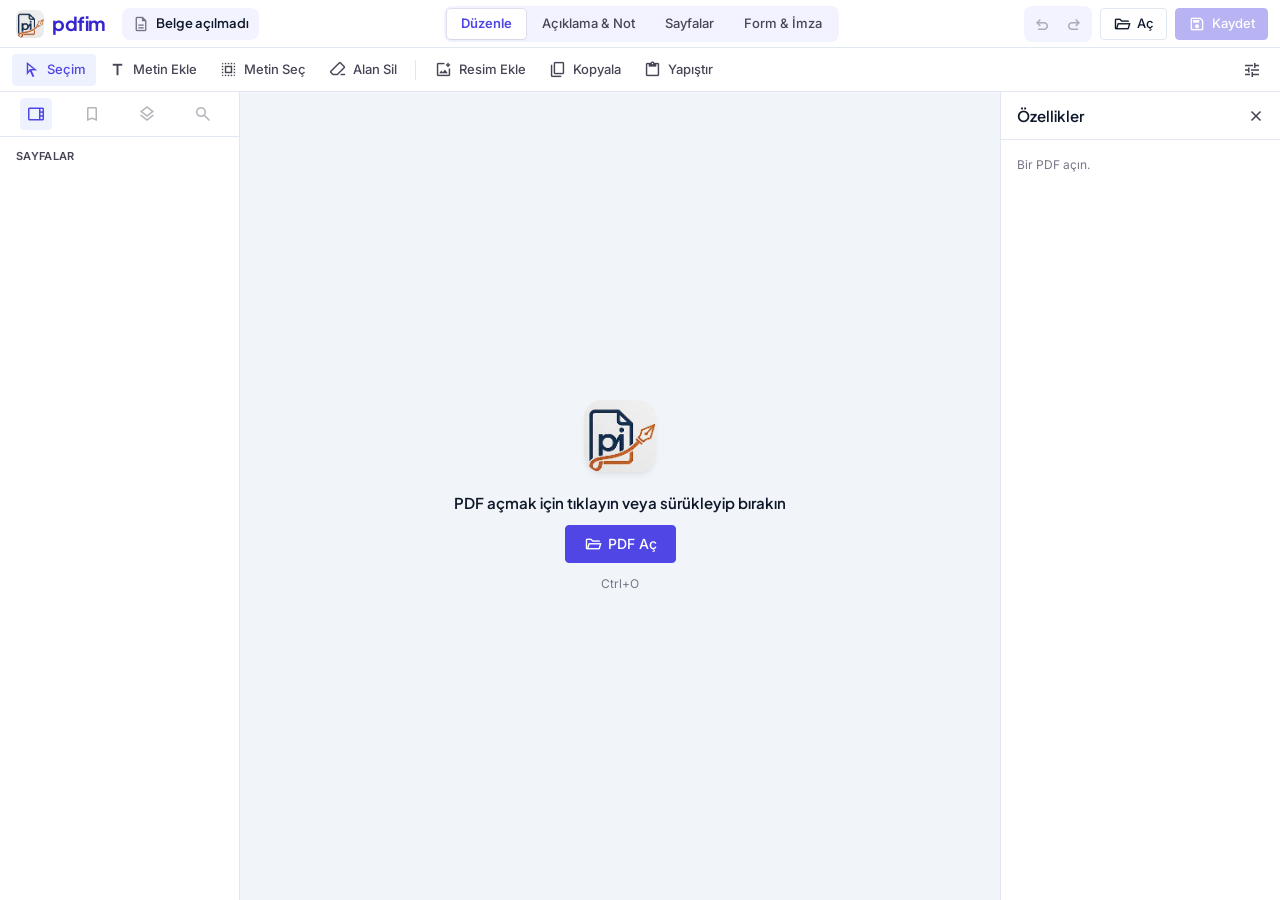
==== ui/index.html @ 14ff309b "v2 Aşama 1: v1 düzenleme özellikleri yeni arayüzde - Seçim aracı: metne tıkla/sürükle/çift tıkla düz" ====
<!DOCTYPE html>
<html lang="tr">
<head>
  <meta charset="utf-8">
  <title>PDFim</title>
  <link rel="stylesheet" href="css/tokens.css">
  <link rel="stylesheet" href="css/app.css">
</head>
<body>

<!-- Üst çubuk -->
<header id="topbar">
  <div class="brand">
    <img id="app-logo" src="img/logo.png" alt="">
    <span class="wordmark">pdfim</span>
  </div>
  <div class="doc-chip">
    <span class="ms">description</span>
    <span id="doc-title">Belge açılmadı</span>
  </div>

  <nav id="mode-tabs" aria-label="Çalışma modu">
    <button type="button" data-mode="duzenle">Düzenle</button>
    <button type="button" data-mode="aciklama">Açıklama &amp; Not</button>
    <button type="button" data-mode="sayfalar">Sayfalar</button>
    <button type="button" data-mode="form">Form &amp; İmza</button>
  </nav>

  <div class="topbar-actions">
    <div class="btn-group">
      <button type="button" id="btn-undo" class="icon-btn" title="Geri al (Ctrl+Z)" disabled><span class="ms">undo</span></button>
      <button type="button" id="btn-redo" class="icon-btn" title="Yinele (Ctrl+Y)" disabled><span class="ms">redo</span></button>
    </div>
    <button type="button" id="btn-open" class="btn" title="Aç (Ctrl+O)"><span class="ms">folder_open</span><span class="label">Aç</span></button>
    <button type="button" id="btn-save" class="btn btn-primary" title="Kaydet (Ctrl+S) · Farklı kaydet (Ctrl+Shift+S)" disabled><span class="ms">save</span><span class="label">Kaydet</span></button>
  </div>
</header>

<!-- Araç şeridi -->
<div id="tool-strip" role="toolbar" aria-label="Araçlar">
  <button type="button" class="tool-btn" data-tool="secim" title="Seçim (Ctrl+1) — tıkla: seç, sürükle: taşı, çift tık: düzenle"><span class="ms">arrow_selector_tool</span><span class="label">Seçim</span></button>
  <button type="button" class="tool-btn" data-tool="metin" title="Metin Ekle (Ctrl+2)"><span class="ms">title</span><span class="label">Metin Ekle</span></button>
  <button type="button" class="tool-btn" data-tool="metin-sec" title="Metin Seç (Ctrl+3) — alan sürükle, kopyalanır"><span class="ms">select_all</span><span class="label">Metin Seç</span></button>
  <button type="button" class="tool-btn tool-danger" data-tool="alan-sil" title="Alan Sil (Ctrl+4) — alanın üzeri beyazla kapatılır"><span class="ms">ink_eraser</span><span class="label">Alan Sil</span></button>
  <span class="strip-sep"></span>
  <button type="button" class="tool-btn" data-action="add-image" title="Resim Ekle (Ctrl+I)"><span class="ms">add_photo_alternate</span><span class="label">Resim Ekle</span></button>
  <button type="button" class="tool-btn" data-action="copy" title="Kopyala (Ctrl+C)"><span class="ms">content_copy</span><span class="label">Kopyala</span></button>
  <button type="button" class="tool-btn" data-action="paste" title="Yapıştır (Ctrl+V) — ya da sayfada sağ tık → Buraya yapıştır"><span class="ms">content_paste</span><span class="label">Yapıştır</span></button>
  <span class="strip-spacer"></span>
  <span id="page-counter"></span>
  <button type="button" id="btn-inspector" class="icon-btn" title="Özellikler panelini aç / kapat"><span class="ms">tune</span></button>
</div>

<main id="workspace">
  <!-- Sol ray -->
  <aside id="left-rail">
    <div class="rail-tabs">
      <button type="button" class="icon-btn is-active" title="Sayfalar"><span class="ms">view_sidebar</span></button>
      <button type="button" class="icon-btn" title="Yer imleri (yakında)" disabled><span class="ms">bookmark</span></button>
      <button type="button" class="icon-btn" title="Katmanlar (yakında)" disabled><span class="ms">layers</span></button>
      <button type="button" class="icon-btn" title="Ara (yakında)" disabled><span class="ms">search</span></button>
    </div>
    <div class="rail-head">
      <span class="caps">Sayfalar</span>
      <span id="thumb-count"></span>
    </div>
    <div id="thumb-list"></div>
  </aside>

  <!-- Belge sahnesi -->
  <section id="stage-wrap">
    <div id="stage">
      <div id="status-pill">
        <span class="dot"></span>
        <span id="status-text"></span>
      </div>
      <div id="pages"></div>
    </div>

    <div id="empty-state">
      <img src="img/logo.png" alt="">
      <p class="empty-title">PDF açmak için tıklayın veya sürükleyip bırakın</p>
      <button type="button" id="btn-open-empty" class="btn btn-primary btn-lg"><span class="ms">folder_open</span><span>PDF Aç</span></button>
      <p class="empty-hint">Ctrl+O</p>
      <div id="recent-list"></div>
    </div>

    <div id="zoom-bar">
      <div class="zb-group">
        <button type="button" id="page-prev" class="icon-btn" title="Önceki sayfa"><span class="ms">chevron_left</span></button>
        <input id="page-input" type="text" inputmode="numeric" aria-label="Sayfa numarası">
        <span id="page-total">/ 0</span>
        <button type="button" id="page-next" class="icon-btn" title="Sonraki sayfa"><span class="ms">chevron_right</span></button>
      </div>
      <span class="zb-sep"></span>
      <button type="button" id="fit-width" class="btn btn-ghost" title="Genişliğe sığdır (Ctrl+W)"><span class="ms">fit_width</span><span class="label">Genişlik</span></button>
      <button type="button" id="fit-page" class="btn btn-ghost" title="Sayfaya sığdır (Ctrl+Shift+W)"><span class="ms">fit_screen</span><span class="label">Sayfa</span></button>
      <span class="zb-sep"></span>
      <button type="button" id="zoom-out" class="icon-btn" title="Uzaklaş (Ctrl+-)"><span class="ms">zoom_out</span></button>
      <input id="zoom-slider" type="range" min="25" max="400" value="100" aria-label="Yakınlaştırma">
      <span id="zoom-label">100%</span>
      <button type="button" id="zoom-in" class="icon-btn" title="Yakınlaş (Ctrl+=)"><span class="ms">zoom_in</span></button>
    </div>
  </section>

  <!-- Sağ panel -->
  <aside id="inspector">
    <div class="inspector-head">
      <span class="inspector-title">Özellikler</span>
      <button type="button" id="inspector-close" class="icon-btn" title="Kapat"><span class="ms">close</span></button>
    </div>
    <div id="inspector-body">
      <p class="muted">Bir metin ya da resim seçildiğinde özellikleri burada görünür.</p>
    </div>
  </aside>
</main>

<div id="toast" role="status" aria-live="polite"></div>
<div id="ctx-menu" role="menu"></div>

<!-- Metin düzenlenirken düzenleme kutusunun üstünde yüzer (editbox.js) -->
<div id="fmt-bar" role="toolbar" aria-label="Biçim">
  <input id="fmt-font" list="font-list" class="fmt-input fmt-font" title="Font — boş bırakılırsa orijinal font" autocomplete="off" spellcheck="false">
  <datalist id="font-list"></datalist>
  <span class="fmt-sep"></span>
  <button type="button" id="fmt-size-down" class="icon-btn" title="Küçült"><span class="ms">remove</span></button>
  <input id="fmt-size" class="fmt-input fmt-size" title="Punto" autocomplete="off">
  <button type="button" id="fmt-size-up" class="icon-btn" title="Büyüt"><span class="ms">add</span></button>
  <span class="fmt-sep"></span>
  <button type="button" id="fmt-bold" class="icon-btn" title="Kalın (Ctrl+B)"><span class="ms">format_bold</span></button>
  <button type="button" id="fmt-italic" class="icon-btn" title="İtalik (Ctrl+I)"><span class="ms">format_italic</span></button>
  <button type="button" id="fmt-underline" class="icon-btn" title="Altı çizili (Ctrl+U)"><span class="ms">format_underlined</span></button>
  <label class="fmt-color" title="Metin rengi"><input id="fmt-color" type="color"><span class="ms">format_color_text</span></label>
  <span class="fmt-sep"></span>
  <button type="button" id="fmt-align-left" class="icon-btn" title="Sola yasla (orijinal konum)"><span class="ms">format_align_left</span></button>
  <button type="button" id="fmt-align-center" class="icon-btn" title="Orijinal kutuda ortala"><span class="ms">format_align_center</span></button>
  <button type="button" id="fmt-align-right" class="icon-btn" title="Orijinal kutuda sağa yasla — tablo değerleri için"><span class="ms">format_align_right</span></button>
  <span class="fmt-sep"></span>
  <button type="button" id="fmt-symbols" class="icon-btn" title="Sembol ekle (², °, µ, ± …)"><span class="ms">special_character</span></button>
  <button type="button" id="fmt-reset" class="icon-btn" title="Biçimi orijinaline döndür"><span class="ms">format_clear</span></button>
</div>

<script src="js/core.js"></script>
<script src="js/menu.js"></script>
<script src="js/editbox.js"></script>
<script src="js/layer.js"></script>
<script src="js/inspector.js"></script>
<script src="js/app.js"></script>
</body>
</html>
---- ui/css/tokens.css ----
/* PDFim tasarım değerleri — docs/tasarim/DESIGN.md (Precision Editorial) */

@font-face {
  font-family: "Inter";
  font-style: normal;
  font-weight: 100 900;
  font-display: block;
  src: url("../fonts/inter-latin-wght-normal.woff2") format("woff2");
  unicode-range: U+0000-00FF, U+0131, U+0152-0153, U+02BB-02BC, U+02C6, U+02DA, U+02DC, U+0304, U+0308, U+0329, U+2000-206F, U+20AC, U+2122, U+2191, U+2193, U+2212, U+2215, U+FEFF, U+FFFD;
}
@font-face {   /* Türkçe: Ğ ğ İ Ş ş */
  font-family: "Inter";
  font-style: normal;
  font-weight: 100 900;
  font-display: block;
  src: url("../fonts/inter-latin-ext-wght-normal.woff2") format("woff2");
  unicode-range: U+0100-02BA, U+02BD-02C5, U+02C7-02CC, U+02CE-02D7, U+02DD-02FF, U+0304, U+0308, U+0329, U+1D00-1DBF, U+1E00-1E9F, U+1EF2-1EFF, U+2020, U+20A0-20AB, U+20AD-20C0, U+2113, U+2C60-2C7F, U+A720-A7FF;
}
@font-face {
  font-family: "Plus Jakarta Sans";
  font-style: normal;
  font-weight: 200 800;
  font-display: block;
  src: url("../fonts/plus-jakarta-sans-latin-wght-normal.woff2") format("woff2");
  unicode-range: U+0000-00FF, U+0131, U+0152-0153, U+02BB-02BC, U+02C6, U+02DA, U+02DC, U+0304, U+0308, U+0329, U+2000-206F, U+20AC, U+2122, U+2191, U+2193, U+2212, U+2215, U+FEFF, U+FFFD;
}
@font-face {
  font-family: "Plus Jakarta Sans";
  font-style: normal;
  font-weight: 200 800;
  font-display: block;
  src: url("../fonts/plus-jakarta-sans-latin-ext-wght-normal.woff2") format("woff2");
  unicode-range: U+0100-02BA, U+02BD-02C5, U+02C7-02CC, U+02CE-02D7, U+02DD-02FF, U+0304, U+0308, U+0329, U+1D00-1DBF, U+1E00-1E9F, U+1EF2-1EFF, U+2020, U+20A0-20AB, U+20AD-20C0, U+2113, U+2C60-2C7F, U+A720-A7FF;
}
@font-face {
  font-family: "Material Symbols Outlined";
  font-style: normal;
  font-weight: 100 700;
  font-display: block;   /* yüklenene kadar ikon adı ("folder_open") yazı olarak görünmesin */
  src: url("../fonts/material-symbols-outlined.woff2") format("woff2");
}

:root {
  /* Ana renkler */
  --primary: #4f46e5;
  --primary-hover: #4338ca;
  --primary-deep: #3525cd;
  --primary-tint: #eef2ff;
  --secondary: #3b82f6;
  --danger: #ef4444;
  --danger-deep: #ba1a1a;

  /* Yüzeyler */
  --canvas: #f1f5f9;
  --panel: #ffffff;
  --surface-low: #f2f3ff;
  --surface: #eaedff;
  --field: #f8fafc;
  --border: #e2e8f0;
  --border-soft: rgba(15, 23, 42, 0.08);

  /* Metin */
  --ink: #0f172a;
  --ink-2: #464555;
  --ink-3: #777587;
  --on-primary: #ffffff;

  /* Durum katmanları */
  --hover: rgba(15, 23, 42, 0.05);
  --glass: rgba(255, 255, 255, 0.85);
  --glass-border: rgba(226, 232, 240, 0.8);

  /* Gölgeler (DESIGN.md Elevation 1-3) */
  --shadow-1: 0 1px 3px 0 rgba(15, 23, 42, 0.04), 0 1px 2px -1px rgba(15, 23, 42, 0.04);
  --shadow-2: 0 4px 6px -1px rgba(15, 23, 42, 0.07), 0 2px 4px -2px rgba(15, 23, 42, 0.05);
  --shadow-3: 0 20px 25px -5px rgba(15, 23, 42, 0.1), 0 8px 10px -6px rgba(15, 23, 42, 0.06);
  --shadow-paper: 0 1px 3px rgba(15, 23, 42, 0.08), 0 4px 16px rgba(15, 23, 42, 0.06);

  /* Köşe yarıçapları */
  --r-xs: 2px;
  --r-sm: 4px;
  --r-md: 8px;
  --r-lg: 12px;
  --r-full: 9999px;

  /* Aralıklar (4px taban ızgara) */
  --s-1: 4px;
  --s-2: 8px;
  --s-3: 12px;
  --s-4: 16px;
  --s-5: 20px;
  --s-6: 24px;
  --s-8: 32px;

  /* Yerleşim */
  --topbar-h: 48px;
  --strip-h: 44px;
  --rail-w: 240px;
  --inspector-w: 280px;
  --control-h: 32px;

  /* Yazı */
  --font-ui: "Inter", "Segoe UI", system-ui, sans-serif;
  --font-head: "Plus Jakarta Sans", "Inter", "Segoe UI", sans-serif;
  --font-mono: "Cascadia Mono", Consolas, monospace;
  --fs-label-sm: 11px;
  --fs-body-sm: 12px;
  --fs-label: 13px;
  --fs-body: 14px;
  --fs-title: 15px;
}
---- ui/css/app.css ----
/* PDFim v2 — uygulama kabuğu. Değerler tokens.css'ten gelir. */

*, *::before, *::after { box-sizing: border-box; }

html, body {
  margin: 0;
  height: 100%;
  overflow: hidden;
}

body {
  display: grid;
  grid-template-rows: var(--topbar-h) var(--strip-h) minmax(0, 1fr);
  font: 400 var(--fs-body)/1.43 var(--font-ui);
  color: var(--ink);
  background: var(--canvas);
  -webkit-font-smoothing: antialiased;
  user-select: none;
}

button, input { font: inherit; color: inherit; }
button { cursor: pointer; }
button:disabled { cursor: default; opacity: 0.4; }
:focus-visible { outline: 2px solid var(--secondary); outline-offset: 2px; }

.ms {
  font-family: "Material Symbols Outlined";
  font-weight: 400;
  font-size: 20px;
  line-height: 1;
  font-style: normal;
  letter-spacing: normal;
  text-transform: none;
  white-space: nowrap;
  font-feature-settings: "liga";
  font-variation-settings: "FILL" 0, "wght" 400, "GRAD" 0, "opsz" 20;
  -webkit-font-smoothing: antialiased;
  flex: none;
}

.caps {
  font-size: var(--fs-label-sm);
  font-weight: 600;
  letter-spacing: 0.03em;
  text-transform: uppercase;
  color: var(--ink-2);
}

.muted { color: var(--ink-3); font-size: var(--fs-body-sm); }

/* ── İnce kaydırma çubukları ─────────────────────────────────────────────── */

::-webkit-scrollbar { width: 10px; height: 10px; }
::-webkit-scrollbar-track { background: transparent; }
::-webkit-scrollbar-thumb {
  background: rgba(15, 23, 42, 0.18);
  border: 3px solid transparent;
  border-radius: var(--r-full);
  background-clip: padding-box;
}
::-webkit-scrollbar-thumb:hover { background-color: rgba(15, 23, 42, 0.32); }
::-webkit-scrollbar-corner { background: transparent; }

/* ── Düğmeler ────────────────────────────────────────────────────────────── */

.icon-btn {
  display: inline-grid;
  place-items: center;
  width: var(--control-h);
  height: var(--control-h);
  padding: 0;
  border: 0;
  border-radius: var(--r-sm);
  background: transparent;
  color: var(--ink-2);
}
.icon-btn:not(:disabled):hover { background: var(--hover); color: var(--ink); }
.icon-btn.is-active { background: var(--primary-tint); color: var(--primary); }

.btn {
  display: inline-flex;
  align-items: center;
  gap: 6px;
  height: var(--control-h);
  padding: 0 12px;
  border: 1px solid var(--border);
  border-radius: var(--r-sm);
  background: var(--panel);
  font-size: var(--fs-label);
  font-weight: 500;
  white-space: nowrap;
}
.btn .ms { font-size: 18px; }
.btn:not(:disabled):hover { background: var(--field); border-color: #cbd5e1; }
.btn:not(:disabled):active { transform: scale(0.98); }

.btn-primary {
  border-color: var(--primary);
  background: var(--primary);
  color: var(--on-primary);
}
.btn-primary:not(:disabled):hover { background: var(--primary-hover); border-color: var(--primary-hover); }

.btn-ghost { border-color: transparent; background: transparent; color: var(--ink-2); }
.btn-ghost:not(:disabled):hover { background: var(--hover); border-color: transparent; color: var(--ink); }

.btn-lg { height: 38px; padding: 0 18px; font-size: var(--fs-body); }

.btn-group {
  display: inline-flex;
  padding: 2px;
  border-radius: var(--r-md);
  background: var(--surface-low);
}

/* ── Üst çubuk ───────────────────────────────────────────────────────────── */

#topbar {
  display: flex;
  align-items: center;
  gap: var(--s-4);
  padding: 0 var(--s-3) 0 var(--s-4);
  background: var(--panel);
  border-bottom: 1px solid var(--border);
  min-width: 0;
}

.brand { display: flex; align-items: center; gap: var(--s-2); flex: none; }
#app-logo { width: 28px; height: 28px; border-radius: 7px; }
.wordmark {
  font-family: var(--font-head);
  font-size: 19px;
  font-weight: 700;
  letter-spacing: -0.02em;
  color: var(--primary-deep);
}

.doc-chip {
  display: flex;
  align-items: center;
  gap: 6px;
  min-width: 0;
  max-width: 320px;
  height: var(--control-h);
  padding: 0 10px;
  border-radius: var(--r-md);
  background: var(--surface-low);
  color: var(--ink-2);
}
.doc-chip .ms { font-size: 18px; color: var(--ink-3); }
#doc-title {
  overflow: hidden;
  text-overflow: ellipsis;
  white-space: nowrap;
  font-family: var(--font-head);
  font-size: var(--fs-label);
  font-weight: 600;
  color: var(--ink);
}

#mode-tabs {
  display: flex;
  gap: 2px;
  margin: 0 auto;
  padding: 3px;
  border-radius: var(--r-md);
  background: var(--surface-low);
}
#mode-tabs button {
  height: 30px;
  padding: 0 14px;
  border: 0;
  border-radius: var(--r-sm);
  background: transparent;
  color: var(--ink-2);
  font-size: var(--fs-label);
  font-weight: 500;
  white-space: nowrap;
}
#mode-tabs button:hover { color: var(--ink); background: rgba(255, 255, 255, 0.6); }
#mode-tabs button.is-active {
  background: var(--panel);
  color: var(--primary);
  font-weight: 600;
  box-shadow: var(--shadow-1), 0 0 0 1px var(--border-soft);
}

.topbar-actions { display: flex; align-items: center; gap: var(--s-2); flex: none; }

/* ── Araç şeridi ─────────────────────────────────────────────────────────── */

#tool-strip {
  display: flex;
  align-items: center;
  gap: 2px;
  padding: 0 var(--s-3);
  background: var(--panel);
  border-bottom: 1px solid var(--border);
  min-width: 0;
}

.tool-btn {
  display: inline-flex;
  align-items: center;
  gap: 6px;
  height: var(--control-h);
  padding: 0 10px;
  border: 0;
  border-radius: var(--r-sm);
  background: transparent;
  color: var(--ink-2);
  font-size: var(--fs-label);
  font-weight: 500;
  white-space: nowrap;
}
.tool-btn .ms { font-size: 19px; }
.tool-btn:hover { background: var(--hover); color: var(--ink); }
.tool-btn.is-active { background: var(--primary-tint); color: var(--primary); }
.tool-danger:hover, .tool-danger.is-active { color: var(--danger-deep); }
.tool-danger.is-active { background: #fef2f2; }

.strip-sep { width: 1px; height: 20px; margin: 0 6px; background: var(--border); }
.strip-spacer { flex: 1; }

#page-counter {
  margin-right: var(--s-2);
  font-size: var(--fs-body-sm);
  font-weight: 500;
  color: var(--ink-2);
  font-variant-numeric: tabular-nums;
}

/* ── Çalışma alanı ───────────────────────────────────────────────────────── */

#workspace {
  display: grid;
  grid-template-columns: var(--rail-w) minmax(0, 1fr) var(--inspector-w);
  min-height: 0;
}
body.inspector-closed #workspace { grid-template-columns: var(--rail-w) minmax(0, 1fr) 0; }
body.inspector-closed #inspector { display: none; }

/* Sol ray */
#left-rail {
  display: flex;
  flex-direction: column;
  min-height: 0;
  background: var(--panel);
  border-right: 1px solid var(--border);
}
.rail-tabs {
  display: flex;
  justify-content: space-around;
  padding: 6px var(--s-2);
  border-bottom: 1px solid var(--border);
}
.rail-head {
  display: flex;
  align-items: center;
  gap: 6px;
  padding: var(--s-3) var(--s-4) var(--s-2);
}
#thumb-count { font-size: var(--fs-label-sm); color: var(--ink-3); font-variant-numeric: tabular-nums; }

#thumb-list {
  flex: 1;
  min-height: 0;
  overflow-y: auto;
  padding: var(--s-1) var(--s-3) var(--s-4);
  display: flex;
  flex-direction: column;
  gap: var(--s-3);
}

.thumb {
  display: flex;
  flex-direction: column;
  align-items: center;
  gap: 6px;
  width: 100%;
  padding: var(--s-2);
  border: 1px solid var(--border);
  border-radius: var(--r-md);
  background: var(--panel);
  flex: none;
}
.thumb:hover { border-color: #cbd5e1; background: var(--field); }
.thumb img {
  display: block;
  width: 100%;
  background: #fff;
  box-shadow: 0 0 0 1px var(--border-soft);
}
.thumb-label {
  font-size: var(--fs-label-sm);
  font-weight: 600;
  color: var(--ink-2);
  font-variant-numeric: tabular-nums;
}
.thumb.is-active {
  border: 2px solid var(--primary);
  padding: 7px;   /* kalın kenarlıkta içerik kaymasın */
  background: var(--surface-low);
  box-shadow: var(--shadow-1);
}
.thumb.is-active .thumb-label { color: var(--primary); }

/* Belge sahnesi */
#stage-wrap { position: relative; min-width: 0; min-height: 0; }

#stage {
  position: absolute;
  inset: 0;
  overflow: auto;
  background: var(--canvas);
}

#status-pill {
  position: sticky;
  top: 12px;
  z-index: 5;
  display: flex;
  align-items: center;
  gap: var(--s-2);
  width: fit-content;
  margin: 12px auto -40px;   /* sahnede yer kaplamasın, sayfaların üstünde yüzsün */
  height: 28px;
  padding: 0 14px;
  border: 1px solid var(--glass-border);
  border-radius: var(--r-full);
  background: var(--glass);
  backdrop-filter: blur(12px);
  box-shadow: var(--shadow-2);
  font-size: var(--fs-body-sm);
  font-weight: 500;
  color: var(--ink-2);
  font-variant-numeric: tabular-nums;
  pointer-events: none;
}
#status-pill .dot { width: 7px; height: 7px; border-radius: 50%; background: var(--primary); }

/* Sayfalar: yakınlaştırınca sahneden genişse yatay kaydırma olsun, sola kırpılmasın.
   Yan boşluk (48px) app.js'teki STAGE_PAD ile aynı olmalı. */
#pages {
  display: flex;
  flex-direction: column;
  align-items: center;
  gap: var(--s-6);
  width: max-content;
  min-width: 100%;
  padding: 48px 48px 96px;   /* altta zoom çubuğunun altında kalmasın */
}

.page {
  position: relative;
  flex: none;
  background: #fff;
  box-shadow: var(--shadow-paper);
}
.page img {
  display: block;
  width: 100%;
  height: 100%;
}

/* Belge yokken */
#empty-state {
  position: absolute;
  inset: 0;
  display: flex;
  flex-direction: column;
  align-items: center;
  justify-content: center;
  gap: var(--s-3);
  background: var(--canvas);
  text-align: center;
}
#empty-state img { width: 72px; height: 72px; border-radius: 18px; box-shadow: var(--shadow-2); margin-bottom: var(--s-2); }
.empty-title {
  margin: 0;
  font-family: var(--font-head);
  font-size: var(--fs-title);
  font-weight: 600;
  color: var(--ink);
}
.empty-hint { margin: 0; font-size: var(--fs-body-sm); color: var(--ink-3); }
.is-hidden { display: none !important; }

body:not(.has-doc) #zoom-bar,
body:not(.has-doc) #status-pill { display: none; }

/* Alt yüzen yakınlaştırma çubuğu */
#zoom-bar {
  position: absolute;
  left: 50%;
  bottom: 20px;
  z-index: 10;
  transform: translateX(-50%);
  display: flex;
  align-items: center;
  gap: 4px;
  padding: 6px;
  border: 1px solid var(--glass-border);
  border-radius: var(--r-lg);
  background: var(--glass);
  backdrop-filter: blur(16px);
  box-shadow: var(--shadow-2);
  white-space: nowrap;
}
.zb-group {
  display: flex;
  align-items: center;
  gap: 2px;
  padding: 0 2px;
  border-radius: var(--r-md);
  background: var(--surface-low);
}
.zb-sep { width: 1px; height: 20px; margin: 0 4px; background: var(--border); }

#page-input {
  width: 40px;
  height: 26px;
  border: 1px solid transparent;
  border-radius: var(--r-sm);
  background: transparent;
  text-align: center;
  font-size: var(--fs-label);
  font-weight: 600;
  color: var(--primary);
  font-variant-numeric: tabular-nums;
  user-select: text;
}
#page-input:focus { outline: none; border-color: var(--primary); background: var(--panel); }
#page-total { font-size: var(--fs-label); color: var(--ink-2); padding-right: 4px; font-variant-numeric: tabular-nums; }

#zoom-slider {
  width: 110px;
  height: 4px;
  margin: 0 4px;
  appearance: none;
  border-radius: var(--r-full);
  background: var(--border);
}
#zoom-slider::-webkit-slider-thumb {
  appearance: none;
  width: 14px;
  height: 14px;
  border: 2px solid #fff;
  border-radius: 50%;
  background: var(--primary);
  box-shadow: 0 1px 3px rgba(15, 23, 42, 0.3);
  cursor: pointer;
}
#zoom-label {
  width: 44px;
  text-align: right;
  font-size: var(--fs-label);
  font-weight: 600;
  color: var(--ink);
  font-variant-numeric: tabular-nums;
}

/* Sağ panel */
#inspector {
  display: flex;
  flex-direction: column;
  min-height: 0;
  background: var(--panel);
  border-left: 1px solid var(--border);
}
.inspector-head {
  display: flex;
  align-items: center;
  justify-content: space-between;
  height: 48px;
  padding: 0 var(--s-2) 0 var(--s-4);
  border-bottom: 1px solid var(--border);
}
.inspector-title { font-family: var(--font-head); font-size: var(--fs-title); font-weight: 600; }
#inspector-body { flex: 1; min-height: 0; overflow-y: auto; padding: var(--s-4); }
#inspector-body p { margin: 0; }

/* Bildirim */
#toast {
  position: fixed;
  right: 20px;
  bottom: 20px;
  z-index: 100;
  max-width: 360px;
  padding: 10px 14px;
  border-radius: var(--r-md);
  background: #283044;
  color: #eef0ff;
  font-size: var(--fs-label);
  box-shadow: var(--shadow-3);
  opacity: 0;
  transform: translateY(8px);
  transition: opacity 0.18s, transform 0.18s;
  pointer-events: none;
}
#toast.is-visible { opacity: 1; transform: none; }

/* Boş ekrandaki son dosyalar */
#recent-list { display: flex; flex-direction: column; gap: 2px; width: 380px; max-width: 90%; margin-top: var(--s-4); }
#recent-list:empty { display: none; }
#recent-list .caps { margin: 0 0 var(--s-1) var(--s-2); }
.recent-item {
  display: flex;
  align-items: center;
  gap: var(--s-2);
  padding: 6px var(--s-2);
  border: 0;
  border-radius: var(--r-sm);
  background: transparent;
  text-align: left;
}
.recent-item:hover { background: var(--panel); box-shadow: var(--shadow-1); }
.recent-item .ms { color: var(--danger); font-size: 20px; }
.recent-name { font-size: var(--fs-label); font-weight: 500; color: var(--ink); }
.recent-dir { font-size: var(--fs-label-sm); color: var(--ink-3); overflow: hidden; text-overflow: ellipsis; white-space: nowrap; }
.recent-text { display: flex; flex-direction: column; min-width: 0; }

/* ── Sayfa katmanı (layer.js) ────────────────────────────────────────────── */

.layer { position: absolute; inset: 0; }
#pages[data-tool="metin-sec"] .layer,
#pages[data-tool="alan-sil"] .layer,
#pages.is-placing .layer { cursor: crosshair !important; }

.layer .lx { position: absolute; pointer-events: none; }

/* Seçim vurgusu: DESIGN.md "Active Area Highlight" */
.hover-box { background: rgba(79, 70, 229, 0.06); outline: 1px solid rgba(79, 70, 229, 0.35); }
.hover-box.is-image { background: transparent; outline: 1.5px dashed rgba(79, 70, 229, 0.6); }
.sel-span { background: rgba(79, 70, 229, 0.08); outline: 1.5px dashed var(--primary); }
.drag-ghost { background: rgba(79, 70, 229, 0.18); outline: 2px solid var(--primary); }
.word-hl { background: rgba(59, 130, 246, 0.28); }

.img-box.is-selected { outline: 1.5px solid var(--primary); background: rgba(79, 70, 229, 0.06); }
.img-box .handle {
  position: absolute;
  width: 9px;
  height: 9px;
  margin: -4.5px 0 0 -4.5px;
  border: 1.5px solid var(--primary);
  background: #fff;
  pointer-events: none;   /* tutamaç isabeti layer.js'te koordinatla hesaplanır */
}

.guide { background: #ec4899; }
.guide-v { top: 0; bottom: 0; width: 1px; }
.guide-h { left: 0; right: 0; height: 1px; }

.marquee { background: rgba(59, 130, 246, 0.14); outline: 1px solid var(--secondary); }
.marquee.is-erase { background: rgba(239, 68, 68, 0.12); outline: 1px dashed var(--danger); }

.place-ghost { white-space: pre; opacity: 0.55; }
.place-base { width: 46px; border-top: 1px dashed #f59e0b; }

/* ── Metin düzenleme kutusu (editbox.js) ─────────────────────────────────── */

.edit-box {
  position: absolute;
  z-index: 20;
  margin: 0;
  padding: 1px 3px;
  border: 0;
  border-radius: var(--r-xs);
  outline: 2px solid var(--primary);
  background: #fffef5;
  box-shadow: 0 0 0 4px rgba(79, 70, 229, 0.15);
  line-height: 1;
  user-select: text;
}

#fmt-bar {
  position: absolute;
  z-index: 30;
  display: none;
  align-items: center;
  gap: 2px;
  padding: 4px;
  border: 1px solid var(--glass-border);
  border-radius: var(--r-md);
  background: var(--glass);
  backdrop-filter: blur(16px);
  box-shadow: var(--shadow-2);
  white-space: nowrap;
  cursor: default;
}
#fmt-bar.is-open { display: flex; }
#fmt-bar .icon-btn { width: 28px; height: 28px; }
#fmt-bar .icon-btn .ms { font-size: 18px; }
.fmt-sep { width: 1px; height: 18px; margin: 0 3px; background: var(--border); }
.fmt-input {
  height: 28px;
  padding: 0 6px;
  border: 1px solid var(--border);
  border-radius: var(--r-sm);
  background: var(--field);
  font-size: var(--fs-body-sm);
  user-select: text;
}
.fmt-input:focus { outline: none; border-color: var(--primary); background: var(--panel); }
.fmt-font { width: 170px; }
.fmt-size { width: 44px; text-align: center; font-variant-numeric: tabular-nums; }
.fmt-color {
  position: relative;
  display: inline-grid;
  place-items: center;
  width: 28px;
  height: 28px;
  border-radius: var(--r-sm);
  cursor: pointer;
}
.fmt-color:hover { background: var(--hover); }
.fmt-color .ms { font-size: 18px; }
.fmt-color input { position: absolute; inset: 0; opacity: 0; cursor: pointer; }

/* ── Sağ tık menüsü (menu.js) ────────────────────────────────────────────── */

#ctx-menu {
  position: fixed;
  z-index: 200;
  display: none;
  min-width: 220px;
  padding: 4px;
  border: 1px solid var(--glass-border);
  border-radius: var(--r-md);
  background: rgba(255, 255, 255, 0.94);
  backdrop-filter: blur(12px);
  box-shadow: var(--shadow-3);
}
#ctx-menu.is-open { display: block; }
.menu-item {
  display: flex;
  align-items: center;
  gap: 10px;
  width: 100%;
  height: 30px;
  padding: 0 10px 0 8px;
  border: 0;
  border-radius: var(--r-sm);
  background: transparent;
  font-size: var(--fs-label);
  text-align: left;
  white-space: nowrap;
}
.menu-item .ms { width: 18px; font-size: 18px; color: var(--ink-3); }
.menu-item:not(:disabled):hover { background: var(--primary-tint); color: var(--primary); }
.menu-item:not(:disabled):hover .ms { color: var(--primary); }
.menu-item.is-danger:not(:disabled):hover { background: #fef2f2; color: var(--danger-deep); }
.menu-item.is-danger:not(:disabled):hover .ms { color: var(--danger-deep); }
.menu-label { flex: 1; overflow: hidden; text-overflow: ellipsis; max-width: 320px; }
.menu-hint { font-size: var(--fs-label-sm); color: var(--ink-3); }
.menu-sep { height: 1px; margin: 4px 6px; background: var(--border); }

/* ── Özellikler paneli (inspector.js) ────────────────────────────────────── */

.insp-section { display: flex; flex-direction: column; gap: var(--s-2); margin-bottom: var(--s-5); }
.insp-row { display: flex; justify-content: space-between; gap: var(--s-3); font-size: var(--fs-body-sm); color: var(--ink-2); }
.insp-value {
  display: inline-flex;
  align-items: center;
  gap: 6px;
  min-width: 0;
  overflow: hidden;
  text-overflow: ellipsis;
  white-space: nowrap;
  color: var(--ink);
  font-weight: 500;
  font-variant-numeric: tabular-nums;
}
.insp-quote {
  padding: var(--s-2) var(--s-3);
  border-left: 2px solid var(--primary);
  border-radius: var(--r-sm);
  background: var(--surface-low);
  font-size: var(--fs-body-sm);
  overflow-wrap: anywhere;
  user-select: text;
}
.swatch { width: 12px; height: 12px; border-radius: 3px; box-shadow: inset 0 0 0 1px rgba(15, 23, 42, 0.15); }
.align-grid { display: grid; grid-template-columns: repeat(6, 1fr); gap: 2px; padding: 3px; border-radius: var(--r-md); background: var(--surface-low); }
.align-grid .icon-btn { width: 100%; }
.align-grid .icon-btn:hover { background: var(--panel); color: var(--primary); }
.insp-actions { display: flex; flex-wrap: wrap; gap: var(--s-2); margin-top: var(--s-4); }
#inspector-body .muted { margin: 0 0 var(--s-3); }
.btn-danger { color: var(--danger-deep); }
.btn-danger:not(:disabled):hover { background: #fef2f2; border-color: #fecaca; }

/* ── Dar pencere ─────────────────────────────────────────────────────────── */

@media (max-width: 1180px) {
  #tool-strip .label, #zoom-bar .label { display: none; }
  .tool-btn { padding: 0 8px; }
  #mode-tabs button { padding: 0 10px; }
}
@media (max-width: 1060px) {
  :root { --rail-w: 200px; --inspector-w: 240px; }
  .doc-chip { max-width: 180px; }
  .topbar-actions .label { display: none; }
  .wordmark { display: none; }
}
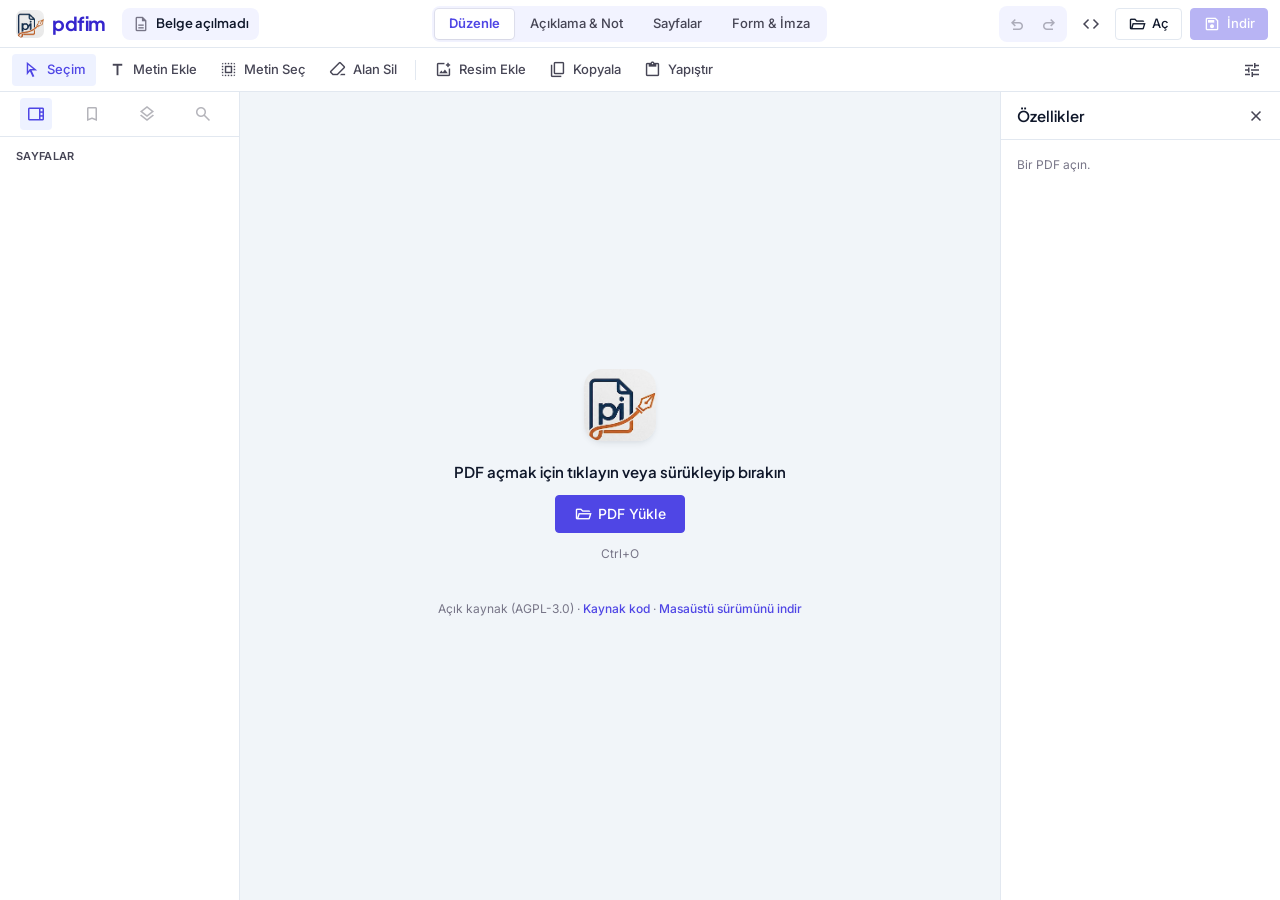
==== commit aa5ad734: "Web sürümü: aynı arayüz ve PDF motoru tarayıcıdan (W1 + W2) - ui/js/platform.js: masaüstü/web farkla" ====
--- a/ui/index.html
+++ b/ui/index.html
@@ -31,6 +31,7 @@
       <button type="button" id="btn-undo" class="icon-btn" title="Geri al (Ctrl+Z)" disabled><span class="ms">undo</span></button>
       <button type="button" id="btn-redo" class="icon-btn" title="Yinele (Ctrl+Y)" disabled><span class="ms">redo</span></button>
     </div>
+    <a id="link-source-top" class="icon-btn web-only" target="_blank" rel="noopener" title="Açık kaynak (AGPL-3.0) — kaynak kod"><span class="ms">code</span></a>
     <button type="button" id="btn-open" class="btn" title="Aç (Ctrl+O)"><span class="ms">folder_open</span><span class="label">Aç</span></button>
     <button type="button" id="btn-save" class="btn btn-primary" title="Kaydet (Ctrl+S) · Farklı kaydet (Ctrl+Shift+S)" disabled><span class="ms">save</span><span class="label">Kaydet</span></button>
   </div>
@@ -83,6 +84,10 @@
       <button type="button" id="btn-open-empty" class="btn btn-primary btn-lg"><span class="ms">folder_open</span><span>PDF Aç</span></button>
       <p class="empty-hint">Ctrl+O</p>
       <div id="recent-list"></div>
+      <div class="web-only web-info">
+        <p id="web-note"></p>
+        <p class="web-links">Açık kaynak (AGPL-3.0) · <a id="link-source" target="_blank" rel="noopener">Kaynak kod</a> · <a id="link-desktop" target="_blank" rel="noopener">Masaüstü sürümünü indir</a></p>
+      </div>
     </div>
 
     <div id="zoom-bar">
@@ -141,6 +146,7 @@
 </div>
 
 <script src="js/core.js"></script>
+<script src="js/platform.js"></script>
 <script src="js/menu.js"></script>
 <script src="js/editbox.js"></script>
 <script src="js/layer.js"></script>
--- a/ui/css/app.css
+++ b/ui/css/app.css
@@ -500,6 +500,15 @@
 }
 #toast.is-visible { opacity: 1; transform: none; }
 
+/* Yalnız web sürümünde görünenler (platform.js body'ye is-web ekler) */
+.web-only { display: none !important; }
+body.is-web .web-only { display: block !important; }
+body.is-web a.icon-btn.web-only { display: inline-grid !important; }
+.web-info { max-width: 420px; margin-top: var(--s-5); text-align: center; font-size: var(--fs-body-sm); color: var(--ink-3); }
+.web-info p { margin: 0 0 6px; }
+.web-links a { color: var(--primary); text-decoration: none; font-weight: 500; }
+.web-links a:hover { text-decoration: underline; }
+
 /* Boş ekrandaki son dosyalar */
 #recent-list { display: flex; flex-direction: column; gap: 2px; width: 380px; max-width: 90%; margin-top: var(--s-4); }
 #recent-list:empty { display: none; }
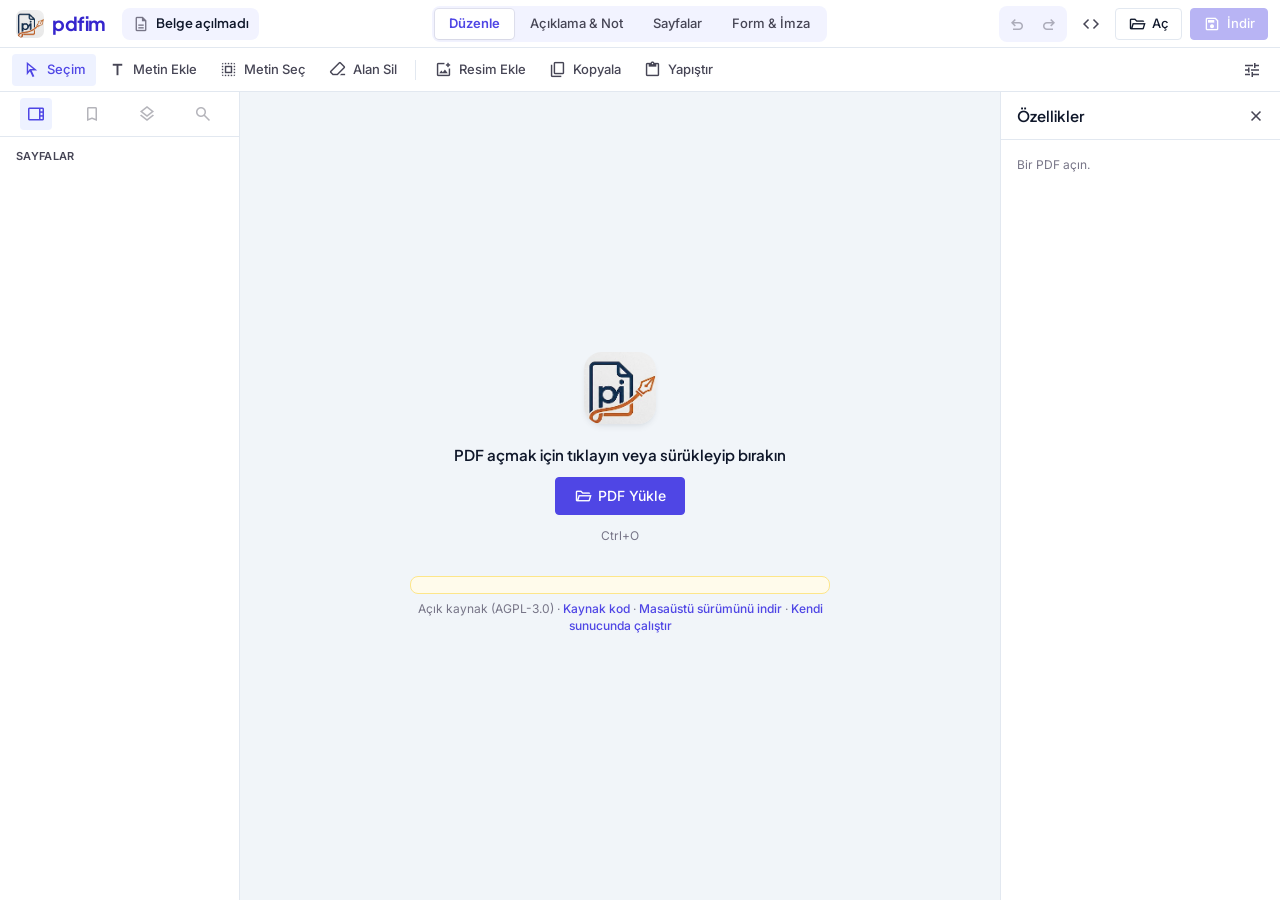
==== commit 75c04544: "Web: test ortamı rozeti ve uyarısı (PDFIM_NOTICE), kendi sunucunda çalıştır bağlantısı Co-Authored-B" ====
--- a/ui/index.html
+++ b/ui/index.html
@@ -13,6 +13,7 @@
   <div class="brand">
     <img id="app-logo" src="img/logo.png" alt="">
     <span class="wordmark">pdfim</span>
+    <span id="test-badge" class="test-badge" hidden>TEST</span>
   </div>
   <div class="doc-chip">
     <span class="ms">description</span>
@@ -85,8 +86,9 @@
       <p class="empty-hint">Ctrl+O</p>
       <div id="recent-list"></div>
       <div class="web-only web-info">
+        <p id="web-notice" class="web-notice"></p>
         <p id="web-note"></p>
-        <p class="web-links">Açık kaynak (AGPL-3.0) · <a id="link-source" target="_blank" rel="noopener">Kaynak kod</a> · <a id="link-desktop" target="_blank" rel="noopener">Masaüstü sürümünü indir</a></p>
+        <p class="web-links">Açık kaynak (AGPL-3.0) · <a id="link-source" target="_blank" rel="noopener">Kaynak kod</a> · <a id="link-desktop" target="_blank" rel="noopener">Masaüstü sürümünü indir</a> · <a id="link-selfhost" target="_blank" rel="noopener">Kendi sunucunda çalıştır</a></p>
       </div>
     </div>
 
--- a/ui/css/app.css
+++ b/ui/css/app.css
@@ -506,6 +506,25 @@
 body.is-web a.icon-btn.web-only { display: inline-grid !important; }
 .web-info { max-width: 420px; margin-top: var(--s-5); text-align: center; font-size: var(--fs-body-sm); color: var(--ink-3); }
 .web-info p { margin: 0 0 6px; }
+.web-notice {
+  padding: var(--s-2) var(--s-3);
+  border: 1px solid #fde68a;
+  border-radius: var(--r-md);
+  background: #fffbeb;
+  color: #92400e;
+  font-weight: 500;
+}
+.test-badge {
+  padding: 2px 6px;
+  border-radius: var(--r-full);
+  background: #fef3c7;
+  color: #92400e;
+  font-size: 10px;
+  font-weight: 700;
+  letter-spacing: 0.06em;
+  cursor: help;
+}
+.test-badge[hidden] { display: none; }
 .web-links a { color: var(--primary); text-decoration: none; font-weight: 500; }
 .web-links a:hover { text-decoration: underline; }
 
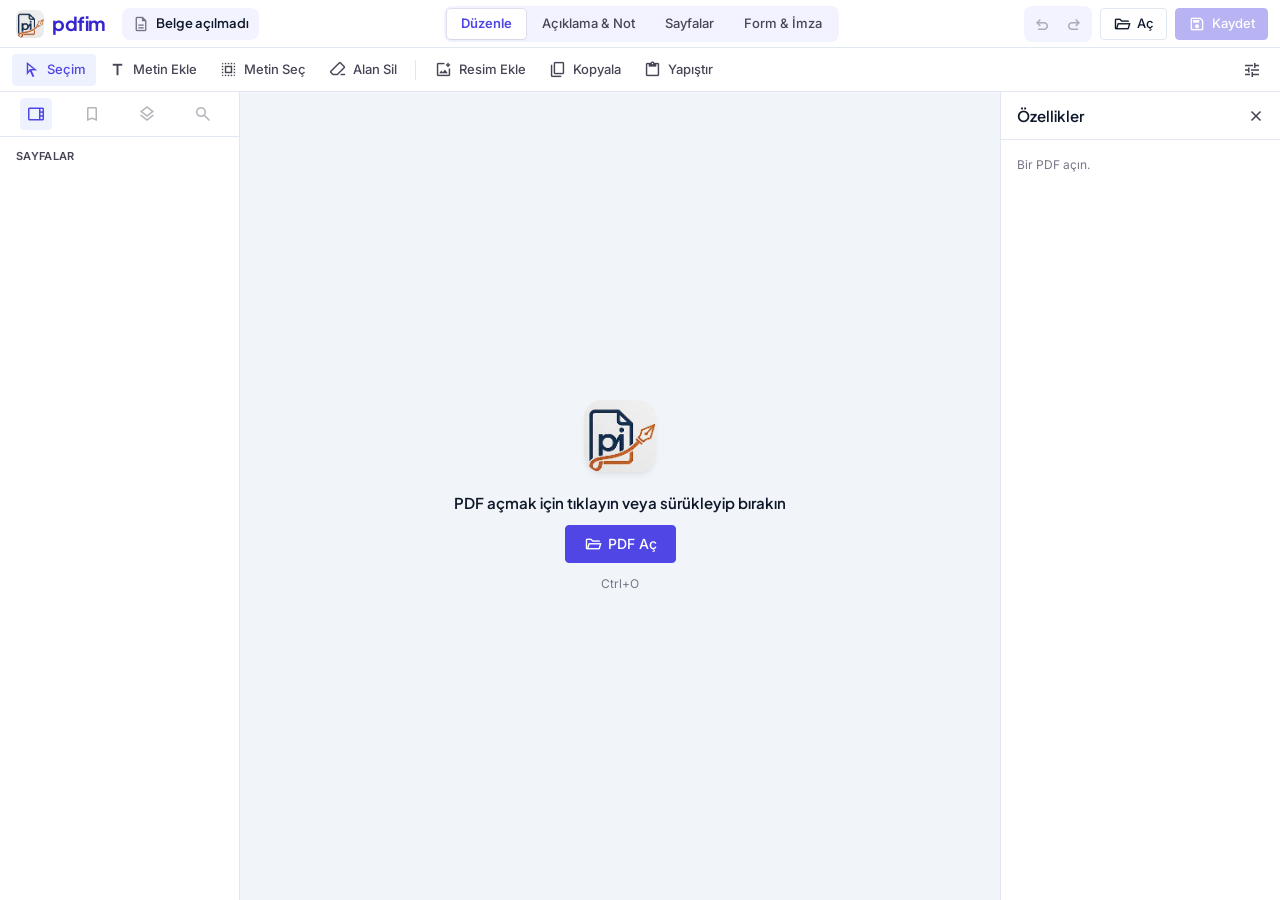
==== commit 1b0d0638: "Web sürümü kaldırıldı; yalnız masaüstü (exe) server.py, Dockerfile, requirements-web.txt, ui/js/plat" ====
--- a/ui/index.html
+++ b/ui/index.html
@@ -13,7 +13,6 @@
   <div class="brand">
     <img id="app-logo" src="img/logo.png" alt="">
     <span class="wordmark">pdfim</span>
-    <span id="test-badge" class="test-badge" hidden>TEST</span>
   </div>
   <div class="doc-chip">
     <span class="ms">description</span>
@@ -32,7 +31,6 @@
       <button type="button" id="btn-undo" class="icon-btn" title="Geri al (Ctrl+Z)" disabled><span class="ms">undo</span></button>
       <button type="button" id="btn-redo" class="icon-btn" title="Yinele (Ctrl+Y)" disabled><span class="ms">redo</span></button>
     </div>
-    <a id="link-source-top" class="icon-btn web-only" target="_blank" rel="noopener" title="Açık kaynak (AGPL-3.0) — kaynak kod"><span class="ms">code</span></a>
     <button type="button" id="btn-open" class="btn" title="Aç (Ctrl+O)"><span class="ms">folder_open</span><span class="label">Aç</span></button>
     <button type="button" id="btn-save" class="btn btn-primary" title="Kaydet (Ctrl+S) · Farklı kaydet (Ctrl+Shift+S)" disabled><span class="ms">save</span><span class="label">Kaydet</span></button>
   </div>
@@ -85,11 +83,6 @@
       <button type="button" id="btn-open-empty" class="btn btn-primary btn-lg"><span class="ms">folder_open</span><span>PDF Aç</span></button>
       <p class="empty-hint">Ctrl+O</p>
       <div id="recent-list"></div>
-      <div class="web-only web-info">
-        <p id="web-notice" class="web-notice"></p>
-        <p id="web-note"></p>
-        <p class="web-links">Açık kaynak (AGPL-3.0) · <a id="link-source" target="_blank" rel="noopener">Kaynak kod</a> · <a id="link-desktop" target="_blank" rel="noopener">Masaüstü sürümünü indir</a> · <a id="link-selfhost" target="_blank" rel="noopener">Kendi sunucunda çalıştır</a></p>
-      </div>
     </div>
 
     <div id="zoom-bar">
@@ -148,7 +141,6 @@
 </div>
 
 <script src="js/core.js"></script>
-<script src="js/platform.js"></script>
 <script src="js/menu.js"></script>
 <script src="js/editbox.js"></script>
 <script src="js/layer.js"></script>
--- a/ui/css/app.css
+++ b/ui/css/app.css
@@ -500,34 +500,6 @@
 }
 #toast.is-visible { opacity: 1; transform: none; }
 
-/* Yalnız web sürümünde görünenler (platform.js body'ye is-web ekler) */
-.web-only { display: none !important; }
-body.is-web .web-only { display: block !important; }
-body.is-web a.icon-btn.web-only { display: inline-grid !important; }
-.web-info { max-width: 420px; margin-top: var(--s-5); text-align: center; font-size: var(--fs-body-sm); color: var(--ink-3); }
-.web-info p { margin: 0 0 6px; }
-.web-notice {
-  padding: var(--s-2) var(--s-3);
-  border: 1px solid #fde68a;
-  border-radius: var(--r-md);
-  background: #fffbeb;
-  color: #92400e;
-  font-weight: 500;
-}
-.test-badge {
-  padding: 2px 6px;
-  border-radius: var(--r-full);
-  background: #fef3c7;
-  color: #92400e;
-  font-size: 10px;
-  font-weight: 700;
-  letter-spacing: 0.06em;
-  cursor: help;
-}
-.test-badge[hidden] { display: none; }
-.web-links a { color: var(--primary); text-decoration: none; font-weight: 500; }
-.web-links a:hover { text-decoration: underline; }
-
 /* Boş ekrandaki son dosyalar */
 #recent-list { display: flex; flex-direction: column; gap: 2px; width: 380px; max-width: 90%; margin-top: var(--s-4); }
 #recent-list:empty { display: none; }
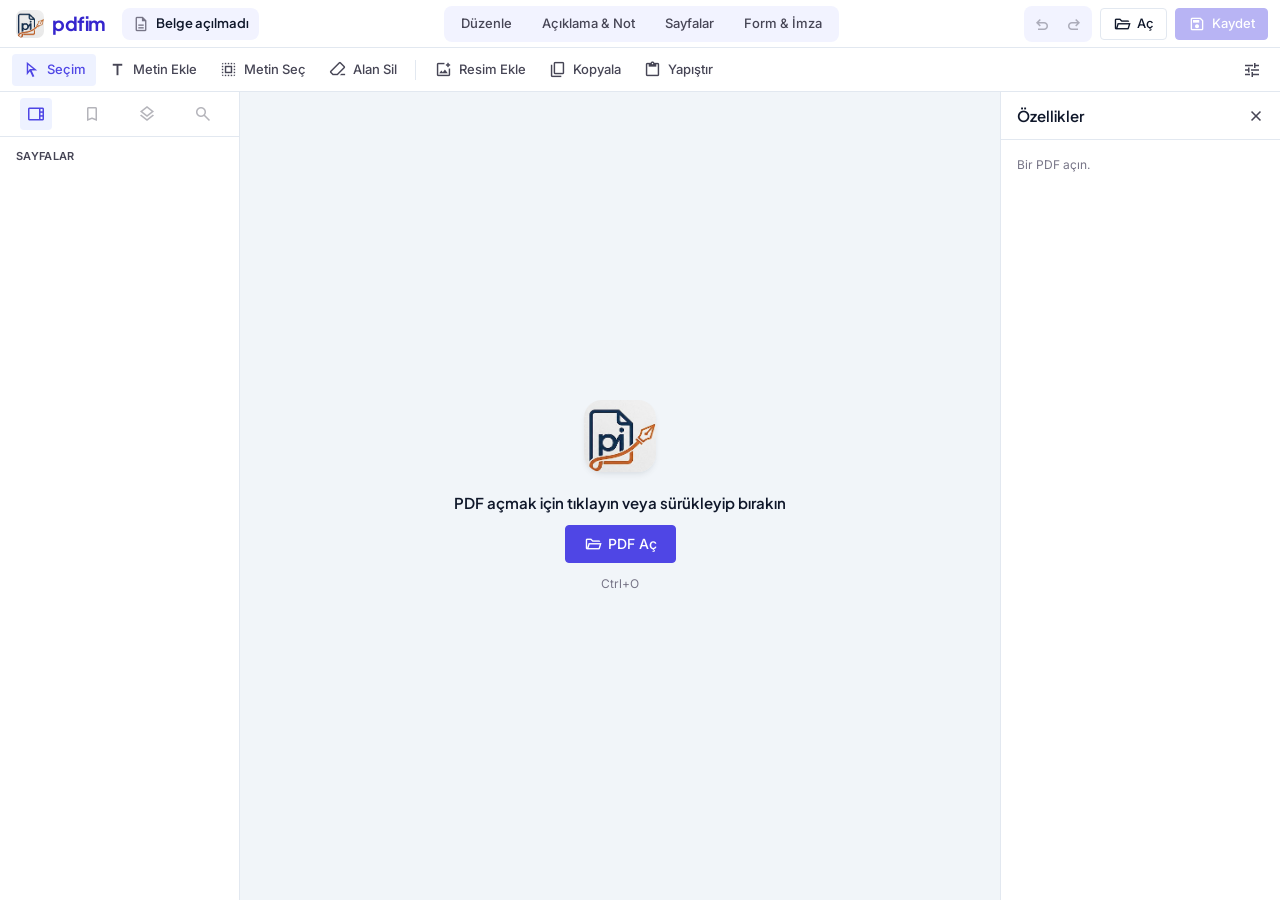
==== commit affae130: "Aşama 2: Sayfalar modu - Sayfa ızgarası (Küçük/Orta/Büyük); tıkla, Ctrl, Shift, onay kutusu ile seçi" ====
--- a/ui/index.html
+++ b/ui/index.html
@@ -51,6 +51,27 @@
   <button type="button" id="btn-inspector" class="icon-btn" title="Özellikler panelini aç / kapat"><span class="ms">tune</span></button>
 </div>
 
+<!-- Sayfalar modu şeridi (pages.js) -->
+<div id="page-strip" role="toolbar" aria-label="Sayfa işlemleri">
+  <button type="button" class="tool-btn" data-pact="select-all" title="Tümünü seç / bırak (Ctrl+A)"><span class="ms">select_check_box</span><span class="label">Tümünü Seç</span></button>
+  <span class="strip-sep"></span>
+  <button type="button" class="tool-btn" data-pact="rotate-left" data-needs-sel title="90° sola döndür"><span class="ms">rotate_left</span><span class="label">Sola</span></button>
+  <button type="button" class="tool-btn" data-pact="rotate-right" data-needs-sel title="90° sağa döndür"><span class="ms">rotate_right</span><span class="label">Sağa</span></button>
+  <button type="button" class="tool-btn" data-pact="duplicate" data-needs-sel title="Çoğalt (Ctrl+D)"><span class="ms">library_add</span><span class="label">Çoğalt</span></button>
+  <button type="button" class="tool-btn tool-danger" data-pact="delete" data-needs-sel title="Sil (Del)"><span class="ms">delete</span><span class="label">Sil</span></button>
+  <span class="strip-sep"></span>
+  <button type="button" class="tool-btn" data-pact="blank" title="Seçimin arkasına boş sayfa ekle"><span class="ms">note_add</span><span class="label">Boş Sayfa</span></button>
+  <button type="button" class="tool-btn" data-pact="pdf" title="Seçimin arkasına başka bir PDF'in sayfalarını ekle"><span class="ms">picture_as_pdf</span><span class="label">PDF Ekle</span></button>
+  <button type="button" class="tool-btn" data-pact="export" data-needs-sel title="Seçili sayfaları ayrı bir PDF olarak kaydet"><span class="ms">file_export</span><span class="label">Ayrı PDF Kaydet</span></button>
+  <span class="strip-spacer"></span>
+  <span id="psel-count"></span>
+  <div id="card-size" class="seg" role="group" aria-label="Görünüm">
+    <button type="button" data-size="kucuk">Küçük</button>
+    <button type="button" data-size="orta" class="is-active">Orta</button>
+    <button type="button" data-size="buyuk">Büyük</button>
+  </div>
+</div>
+
 <main id="workspace">
   <!-- Sol ray -->
   <aside id="left-rail">
@@ -76,6 +97,8 @@
       </div>
       <div id="pages"></div>
     </div>
+
+    <div id="page-grid" tabindex="-1"><div id="page-drop-line" hidden></div></div>
 
     <div id="empty-state">
       <img src="img/logo.png" alt="">
@@ -116,6 +139,7 @@
 </main>
 
 <div id="toast" role="status" aria-live="polite"></div>
+<div id="page-drag-badge" hidden></div>
 <div id="ctx-menu" role="menu"></div>
 
 <!-- Metin düzenlenirken düzenleme kutusunun üstünde yüzer (editbox.js) -->
@@ -145,6 +169,7 @@
 <script src="js/editbox.js"></script>
 <script src="js/layer.js"></script>
 <script src="js/inspector.js"></script>
+<script src="js/pages.js"></script>
 <script src="js/app.js"></script>
 </body>
 </html>
--- a/ui/css/app.css
+++ b/ui/css/app.css
@@ -520,6 +520,94 @@
 .recent-dir { font-size: var(--fs-label-sm); color: var(--ink-3); overflow: hidden; text-overflow: ellipsis; white-space: nowrap; }
 .recent-text { display: flex; flex-direction: column; min-width: 0; }
 
+/* ── Sayfalar modu (pages.js) ────────────────────────────────────────────── */
+
+#page-strip {
+  display: flex;
+  align-items: center;
+  gap: 2px;
+  padding: 0 var(--s-3);
+  background: var(--panel);
+  border-bottom: 1px solid var(--border);
+  min-width: 0;
+}
+body:not(.mode-sayfalar) #page-strip,
+body.mode-sayfalar #tool-strip,
+body.mode-sayfalar #stage,
+body.mode-sayfalar #zoom-bar { display: none; }
+body:not(.mode-sayfalar) #page-grid { display: none; }
+#psel-count { margin-right: var(--s-3); font-size: var(--fs-body-sm); font-weight: 500; color: var(--ink-2); font-variant-numeric: tabular-nums; }
+
+.seg { display: inline-flex; padding: 2px; border-radius: var(--r-md); background: var(--surface-low); }
+.seg button { height: 26px; padding: 0 10px; border: 0; border-radius: var(--r-sm); background: transparent; color: var(--ink-2); font-size: var(--fs-body-sm); font-weight: 500; }
+.seg button.is-active { background: var(--panel); color: var(--primary); box-shadow: var(--shadow-1); }
+
+#page-grid {
+  position: absolute;
+  inset: 0;
+  overflow: auto;
+  display: flex;
+  flex-wrap: wrap;
+  align-content: flex-start;
+  gap: 18px;
+  padding: 24px 28px 48px;
+  background: var(--canvas);
+  outline: none;
+}
+.pcard {
+  position: relative;
+  display: flex;
+  flex-direction: column;
+  gap: 6px;
+  width: calc(var(--card-w) + 18px);
+  padding: 8px;
+  border: 1px solid var(--border);
+  border-radius: var(--r-md);
+  background: var(--panel);
+  box-shadow: var(--shadow-1);
+  cursor: grab;
+  user-select: none;
+}
+.pcard:hover { border-color: #cbd5e1; }
+.pcard.is-selected { border: 2px solid var(--primary); padding: 7px; background: var(--surface-low); }
+body.is-page-dragging .pcard.is-selected { opacity: 0.45; }
+body.is-page-dragging, body.is-page-dragging .pcard { cursor: grabbing; }
+.pcard-head { display: flex; align-items: center; justify-content: space-between; }
+.pcard-num { padding: 1px 6px; border-radius: var(--r-sm); background: var(--surface-low); font-size: var(--fs-body-sm); font-weight: 600; color: var(--ink-2); }
+.pcard.is-selected .pcard-num { background: var(--primary-tint); color: var(--primary); }
+.pcard-check { display: inline-grid; place-items: center; width: 24px; height: 24px; padding: 0; border: 0; border-radius: var(--r-sm); background: transparent; color: var(--ink-3); cursor: pointer; }
+.pcard-check:hover { background: var(--hover); }
+.pcard.is-selected .pcard-check { color: var(--primary); }
+.pcard-check .ms { font-size: 20px; }
+.pcard-img img { display: block; width: var(--card-w); background: #fff; box-shadow: 0 0 0 1px var(--border-soft); }
+.pcard-foot { font-size: var(--fs-label-sm); color: var(--ink-3); font-variant-numeric: tabular-nums; }
+.pcard.is-selected .pcard-foot { color: var(--primary); }
+.pcard-add {
+  display: flex;
+  flex-direction: column;
+  align-items: center;
+  justify-content: center;
+  gap: 8px;
+  width: calc(var(--card-w) + 18px);
+  min-height: 160px;
+  padding: 12px;
+  border: 1.5px dashed #cbd5e1;
+  border-radius: var(--r-md);
+  text-align: center;
+  color: var(--ink-2);
+}
+.pcard-add > .ms { font-size: 28px; color: var(--primary); }
+.pcard-add p { margin: 0; font-size: var(--fs-body-sm); font-weight: 500; }
+.pcard-add-actions { display: flex; flex-wrap: wrap; justify-content: center; gap: 6px; }
+#page-drop-line { position: absolute; width: 3px; border-radius: 3px; background: var(--secondary); pointer-events: none; box-shadow: 0 0 0 3px rgba(59, 130, 246, 0.2); }
+#page-drop-line[hidden] { display: none; }
+#page-drag-badge { position: fixed; z-index: 300; padding: 4px 10px; border-radius: var(--r-full); background: var(--primary); color: #fff; font-size: var(--fs-body-sm); font-weight: 600; box-shadow: var(--shadow-2); pointer-events: none; }
+#page-drag-badge[hidden] { display: none; }
+.chip-list { display: flex; flex-wrap: wrap; gap: 4px; }
+.chip { padding: 2px 8px; border-radius: var(--r-full); background: var(--primary-tint); color: var(--primary); font-size: var(--fs-label-sm); font-weight: 600; font-variant-numeric: tabular-nums; }
+.quick-grid { display: grid; grid-template-columns: 1fr 1fr; gap: 6px; }
+.quick-grid .btn { justify-content: center; }
+
 /* ── Sayfa katmanı (layer.js) ────────────────────────────────────────────── */
 
 .layer { position: absolute; inset: 0; }
@@ -555,6 +643,10 @@
 .marquee.is-erase { background: rgba(239, 68, 68, 0.12); outline: 1px dashed var(--danger); }
 
 .place-ghost { white-space: pre; opacity: 0.55; }
+
+/* Düzenleme uygulanırken yeni görüntü gelene kadar (editbox.js showPending) */
+.pending-cover { position: absolute; background: #fff; pointer-events: none; }
+.pending-text { position: absolute; white-space: pre; overflow: visible; pointer-events: none; }
 .place-base { width: 46px; border-top: 1px dashed #f59e0b; }
 
 /* ── Metin düzenleme kutusu (editbox.js) ─────────────────────────────────── */
@@ -684,7 +776,7 @@
 .align-grid { display: grid; grid-template-columns: repeat(6, 1fr); gap: 2px; padding: 3px; border-radius: var(--r-md); background: var(--surface-low); }
 .align-grid .icon-btn { width: 100%; }
 .align-grid .icon-btn:hover { background: var(--panel); color: var(--primary); }
-.insp-actions { display: flex; flex-wrap: wrap; gap: var(--s-2); margin-top: var(--s-4); }
+.insp-actions { display: flex; flex-wrap: wrap; gap: var(--s-2); margin: var(--s-4) 0 var(--s-5); }
 #inspector-body .muted { margin: 0 0 var(--s-3); }
 .btn-danger { color: var(--danger-deep); }
 .btn-danger:not(:disabled):hover { background: #fef2f2; border-color: #fecaca; }
@@ -692,7 +784,7 @@
 /* ── Dar pencere ─────────────────────────────────────────────────────────── */
 
 @media (max-width: 1180px) {
-  #tool-strip .label, #zoom-bar .label { display: none; }
+  #tool-strip .label, #zoom-bar .label, #page-strip .label { display: none; }
   .tool-btn { padding: 0 8px; }
   #mode-tabs button { padding: 0 10px; }
 }
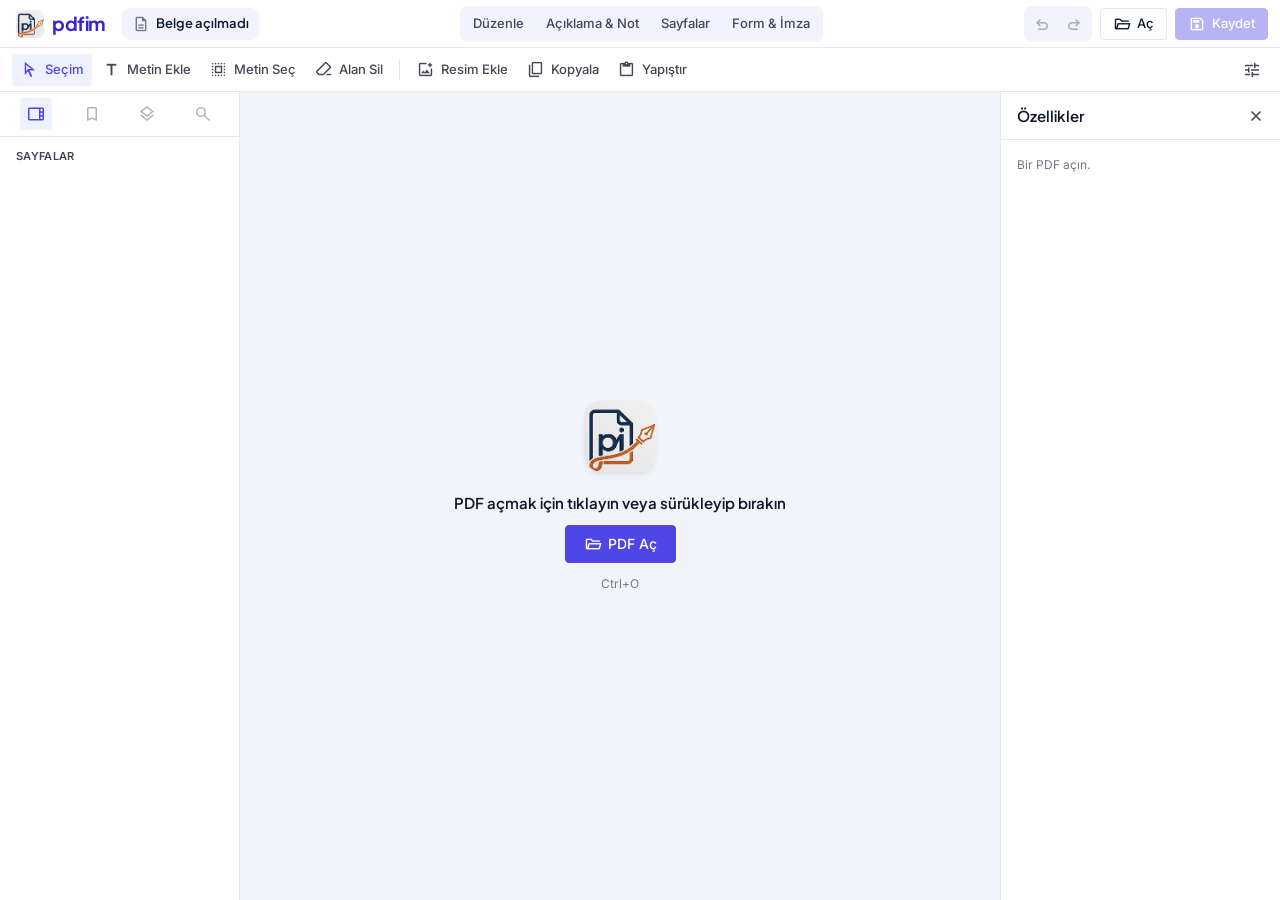
==== commit 5b98beb3: "Aşama 4: Açıklama & Not - Vurgu, altı/üstü çizili: metnin üstünden sürüklenir, kelimeler satır satır" ====
--- a/ui/index.html
+++ b/ui/index.html
@@ -49,6 +49,37 @@
   <span class="strip-spacer"></span>
   <span id="page-counter"></span>
   <button type="button" id="btn-inspector" class="icon-btn" title="Özellikler panelini aç / kapat"><span class="ms">tune</span></button>
+</div>
+
+<!-- Açıklama & Not modu şeridi (annot.js) -->
+<div id="annot-strip" role="toolbar" aria-label="Açıklama araçları">
+  <button type="button" class="tool-btn" data-atool="secim" title="Seç: açıklamaya tıkla, taşı, sil"><span class="ms">arrow_selector_tool</span><span class="label">Seç</span></button>
+  <span class="strip-sep"></span>
+  <button type="button" class="tool-btn" data-atool="highlight" title="Vurgula: metnin üstünden sürükle"><span class="ms">ink_highlighter</span><span class="label">Vurgula</span></button>
+  <button type="button" class="tool-btn" data-atool="underline" title="Altını çiz"><span class="ms">format_underlined</span><span class="label">Altı Çizili</span></button>
+  <button type="button" class="tool-btn" data-atool="strikeout" title="Üstünü çiz"><span class="ms">strikethrough_s</span><span class="label">Üstü Çizili</span></button>
+  <button type="button" class="tool-btn" data-atool="note" title="Not: tıklanan yere"><span class="ms">sticky_note_2</span><span class="label">Not</span></button>
+  <span class="strip-sep"></span>
+  <button type="button" class="tool-btn" data-atool="rect" title="Dikdörtgen"><span class="ms">rectangle</span><span class="label">Dikdörtgen</span></button>
+  <button type="button" class="tool-btn" data-atool="ellipse" title="Elips"><span class="ms">circle</span><span class="label">Elips</span></button>
+  <button type="button" class="tool-btn" data-atool="line" title="Çizgi"><span class="ms">horizontal_rule</span><span class="label">Çizgi</span></button>
+  <button type="button" class="tool-btn" data-atool="arrow" title="Ok"><span class="ms">arrow_right_alt</span><span class="label">Ok</span></button>
+  <button type="button" class="tool-btn" data-atool="ink" title="Serbest çizim"><span class="ms">draw</span><span class="label">Serbest</span></button>
+  <span class="strip-sep"></span>
+  <div id="annot-colors" role="group" aria-label="Renk"></div>
+  <select id="annot-width" class="fmt-input" title="Çizgi kalınlığı">
+    <option value="1">1 pt</option><option value="2" selected>2 pt</option><option value="3">3 pt</option><option value="5">5 pt</option>
+  </select>
+</div>
+
+<!-- Form & İmza modu şeridi (form.js) -->
+<div id="form-strip" role="toolbar" aria-label="Form ve imza">
+  <button type="button" class="tool-btn tool-accent" data-fact="signature" title="Çizerek, yazarak ya da resimden imza ekle"><span class="ms">signature</span><span class="label">İmza Ekle</span></button>
+  <button type="button" class="tool-btn" data-fact="date" title="Bugünün tarihini tıklanan yere yaz"><span class="ms">calendar_today</span><span class="label">Tarih</span></button>
+  <span class="strip-sep"></span>
+  <button type="button" class="tool-btn" data-fact="flatten" title="Form alanlarını sayfanın kalıcı parçası yap"><span class="ms">layers_clear</span><span class="label">Formu Düzleştir</span></button>
+  <span class="strip-spacer"></span>
+  <span class="strip-note"><span class="ms">info</span>Görsel imza; güvenli elektronik imza değildir</span>
 </div>
 
 <!-- Sayfalar modu şeridi (pages.js) -->
@@ -140,6 +171,61 @@
 
 <div id="toast" role="status" aria-live="polite"></div>
 <div id="page-drag-badge" hidden></div>
+
+<!-- İmza penceresi (signature.js) -->
+<div id="sig-modal" class="modal-backdrop" hidden>
+  <div class="modal" role="dialog" aria-modal="true" aria-labelledby="sig-title">
+    <div class="modal-head">
+      <span class="ms modal-icon">signature</span>
+      <h2 id="sig-title">İmza Ekle</h2>
+      <button type="button" id="sig-close" class="icon-btn" title="Kapat (Esc)"><span class="ms">close</span></button>
+    </div>
+    <div id="sig-tabs" class="seg seg-wide" role="tablist">
+      <button type="button" data-tab="saved" id="sig-tab-saved"><span class="ms">bookmark</span>Kayıtlı</button>
+      <button type="button" data-tab="draw"><span class="ms">draw</span>Çiz</button>
+      <button type="button" data-tab="type"><span class="ms">title</span>Yaz</button>
+      <button type="button" data-tab="upload"><span class="ms">upload</span>Yükle</button>
+    </div>
+
+    <div class="sig-pane" data-pane="saved"><div id="sig-saved"></div><p class="muted">Kullanmak için imzaya tıklayın.</p></div>
+
+    <div class="sig-pane" data-pane="draw">
+      <div class="sig-pad">
+        <canvas id="sig-canvas"></canvas>
+        <span id="sig-draw-hint">Fare ya da kalemle buraya imzanızı atın</span>
+        <div class="sig-pad-bar">
+          <div id="sig-colors">
+            <button type="button" data-color="#1e3a8a" class="is-active" style="--c:#1e3a8a" title="Lacivert"></button>
+            <button type="button" data-color="#111827" style="--c:#111827" title="Siyah"></button>
+            <button type="button" data-color="#2563eb" style="--c:#2563eb" title="Mavi"></button>
+          </div>
+          <span class="strip-spacer"></span>
+          <button type="button" id="sig-undo" class="btn btn-ghost"><span class="ms">undo</span>Son çizgi</button>
+          <button type="button" id="sig-clear" class="btn btn-ghost"><span class="ms">refresh</span>Temizle</button>
+        </div>
+      </div>
+    </div>
+
+    <div class="sig-pane" data-pane="type">
+      <input id="sig-text" class="fmt-input sig-text" placeholder="Adınız Soyadınız" autocomplete="name" spellcheck="false">
+      <div id="sig-fonts"></div>
+    </div>
+
+    <div class="sig-pane" data-pane="upload">
+      <label class="sig-drop"><input id="sig-file" type="file" accept="image/png,image/jpeg,image/bmp,image/gif"><span class="ms">add_photo_alternate</span><span>Taranmış ya da fotoğraflanmış imza seçin</span></label>
+      <label class="sig-check"><input id="sig-clear-bg" type="checkbox" checked> Beyaz arka planı kaldır</label>
+      <div id="sig-upload-preview"></div>
+    </div>
+
+    <div class="modal-foot">
+      <label class="sig-check" id="sig-save-row"><input id="sig-save" type="checkbox" checked> Bu imzayı sonra kullanmak üzere kaydet</label>
+      <span class="strip-spacer"></span>
+      <button type="button" id="sig-cancel" class="btn">Vazgeç</button>
+      <button type="button" id="sig-place" class="btn btn-primary"><span class="ms">check</span>Belgeye Yerleştir</button>
+    </div>
+    <p class="modal-legal">Bu görsel bir imzadır; 5070 sayılı Elektronik İmza Kanunu kapsamında güvenli elektronik imza yerine geçmez.</p>
+  </div>
+</div>
 <div id="ctx-menu" role="menu"></div>
 
 <!-- Metin düzenlenirken düzenleme kutusunun üstünde yüzer (editbox.js) -->
@@ -170,6 +256,9 @@
 <script src="js/layer.js"></script>
 <script src="js/inspector.js"></script>
 <script src="js/pages.js"></script>
+<script src="js/form.js"></script>
+<script src="js/signature.js"></script>
+<script src="js/annot.js"></script>
 <script src="js/app.js"></script>
 </body>
 </html>
--- a/ui/css/app.css
+++ b/ui/css/app.css
@@ -520,6 +520,111 @@
 .recent-dir { font-size: var(--fs-label-sm); color: var(--ink-3); overflow: hidden; text-overflow: ellipsis; white-space: nowrap; }
 .recent-text { display: flex; flex-direction: column; min-width: 0; }
 
+/* ── Açıklama & Not modu (annot.js) ──────────────────────────────────────── */
+
+#annot-strip { display: flex; align-items: center; gap: 2px; padding: 0 var(--s-3); background: var(--panel); border-bottom: 1px solid var(--border); min-width: 0; }
+body:not(.mode-aciklama) #annot-strip, body.mode-aciklama #tool-strip { display: none; }
+#annot-colors { display: flex; gap: 5px; margin: 0 6px; }
+#annot-colors button, .annot-swatches button { width: 20px; height: 20px; padding: 0; border: 2px solid #fff; border-radius: 50%; background: var(--c); box-shadow: 0 0 0 1px var(--border); }
+#annot-colors button.is-active, .annot-swatches button.is-active { box-shadow: 0 0 0 2px var(--primary); }
+#annot-width { height: 28px; width: 70px; margin-left: 4px; }
+.annot-swatches { display: flex; gap: 8px; }
+.annot-content { width: 100%; resize: vertical; min-height: 64px; padding: 6px; font-family: var(--font-ui); }
+#pages[data-atool] .layer { cursor: crosshair; }
+#pages[data-atool="secim"] .layer { cursor: default; }
+#pages[data-atool="note"] .layer { cursor: copy; }
+.annot-hover { outline: 1.5px dashed rgba(79, 70, 229, 0.55); }
+.annot-sel { outline: 2px solid var(--primary); background: rgba(79, 70, 229, 0.06); }
+.annot-marquee { background: color-mix(in srgb, var(--c) 28%, transparent); outline: 1px dashed var(--c); }
+.annot-preview { position: absolute; left: 0; top: 0; width: 100%; height: 100%; overflow: visible; }
+.note-pop { position: absolute; z-index: 25; width: 240px; padding: 8px; border: 1px solid #fde68a; border-radius: var(--r-md); background: #fffbeb; box-shadow: var(--shadow-3); }
+.note-pop textarea { width: 100%; resize: vertical; padding: 6px; border: 1px solid #fcd34d; border-radius: var(--r-sm); background: #fff; font: 13px/1.4 var(--font-ui); }
+.note-pop textarea:focus { outline: 2px solid var(--primary); border-color: transparent; }
+.note-pop-bar { display: flex; align-items: center; gap: 6px; margin-top: 6px; }
+.note-pop-bar .btn { height: 28px; padding: 0 10px; }
+.field-name .ms { font-size: 16px; vertical-align: -3px; margin-right: 6px; color: var(--ink-3); }
+
+/* ── Form & İmza modu (form.js, signature.js) ─────────────────────────────── */
+
+#form-strip { display: flex; align-items: center; gap: 2px; padding: 0 var(--s-3); background: var(--panel); border-bottom: 1px solid var(--border); min-width: 0; }
+body:not(.mode-form) #form-strip, body.mode-form #tool-strip { display: none; }
+.tool-accent { color: var(--primary); }
+.strip-note { display: inline-flex; align-items: center; gap: 6px; font-size: var(--fs-body-sm); color: var(--ink-3); }
+.strip-note .ms { font-size: 16px; }
+
+.layer .fields { position: absolute; inset: 0; pointer-events: none; }
+.fld {
+  position: absolute;
+  margin: 0;
+  padding: 0 3px;
+  border: 1px solid rgba(59, 130, 246, 0.55);
+  border-radius: 2px;
+  background: rgba(219, 234, 254, 0.55);
+  pointer-events: auto;
+  font-family: Arial, "Segoe UI", sans-serif;
+  color: #0f172a;
+}
+.fld:hover { border-color: var(--secondary); }
+.fld:focus { outline: 2px solid var(--primary); outline-offset: 0; border-color: transparent; }
+/* Yazılabilir alanlar opak: altta PDF'in kendi çizdiği değer ikinci kez görünmesin */
+.fld-text, .fld-select { background: #f5f9ff; }
+.fld-text:focus, .fld-select:focus { background: #fffef5; }
+textarea.fld-text { resize: none; padding-top: 2px; line-height: 1.2; }
+.fld-checkbox, .fld-radio { cursor: pointer; background: rgba(219, 234, 254, 0.35); padding: 0; }
+.fld-radio { border-radius: 50%; }
+.fld-checkbox.is-checked, .fld-radio.is-checked { background: rgba(79, 70, 229, 0.12); }
+.fld-sign { display: inline-flex; align-items: center; justify-content: center; gap: 6px; border: 1.5px dashed var(--primary); background: rgba(238, 242, 255, 0.85); color: var(--primary); font-weight: 600; font-size: 13px; cursor: pointer; }
+.fld.is-readonly { background: rgba(226, 232, 240, 0.5); border-color: rgba(148, 163, 184, 0.6); cursor: not-allowed; }
+.place-image { position: absolute; opacity: 0.75; pointer-events: none; }
+
+.field-list { display: flex; flex-direction: column; gap: 2px; max-height: 320px; overflow-y: auto; }
+.field-item { display: flex; justify-content: space-between; gap: 8px; padding: 5px 8px; border: 0; border-radius: var(--r-sm); background: transparent; text-align: left; font-size: var(--fs-body-sm); }
+.field-item:hover { background: var(--surface-low); }
+.field-name { color: var(--ink-2); overflow: hidden; text-overflow: ellipsis; white-space: nowrap; }
+.field-val { color: var(--ink); font-weight: 500; overflow: hidden; text-overflow: ellipsis; white-space: nowrap; max-width: 55%; }
+
+.modal-backdrop { position: fixed; inset: 0; z-index: 400; display: grid; place-items: center; background: rgba(15, 23, 42, 0.35); backdrop-filter: blur(2px); }
+.modal-backdrop[hidden] { display: none; }
+.modal { display: flex; flex-direction: column; gap: var(--s-4); width: min(620px, calc(100vw - 32px)); padding: var(--s-5); border-radius: var(--r-lg); background: var(--panel); box-shadow: var(--shadow-3); }
+.modal-head { display: flex; align-items: center; gap: var(--s-2); }
+.modal-head h2 { flex: 1; margin: 0; font-family: var(--font-head); font-size: 18px; font-weight: 600; }
+.modal-icon { display: inline-grid; place-items: center; width: 32px; height: 32px; border-radius: var(--r-md); background: var(--primary-tint); color: var(--primary); }
+.modal-foot { display: flex; align-items: center; gap: var(--s-2); }
+.modal-legal { margin: 0; padding-top: var(--s-3); border-top: 1px solid var(--border); font-size: var(--fs-label-sm); color: var(--ink-3); }
+.seg-wide { display: flex; }
+.seg-wide button { flex: 1; display: inline-flex; align-items: center; justify-content: center; gap: 6px; height: 32px; }
+.seg-wide button .ms { font-size: 18px; }
+.seg-wide button[hidden] { display: none; }
+.sig-pane[hidden] { display: none; }
+.sig-pad { position: relative; border: 1px solid var(--border); border-radius: var(--r-md); background: #fff; }
+#sig-canvas { display: block; width: 100%; height: 200px; touch-action: none; cursor: crosshair; }
+#sig-draw-hint { position: absolute; top: 88px; left: 0; right: 0; text-align: center; color: var(--ink-3); font-size: var(--fs-body-sm); pointer-events: none; }
+#sig-draw-hint[hidden] { display: none; }
+.sig-pad-bar { display: flex; align-items: center; gap: 4px; padding: 6px 8px; border-top: 1px dashed var(--border); }
+#sig-colors { display: flex; gap: 6px; }
+#sig-colors button { width: 20px; height: 20px; padding: 0; border: 2px solid #fff; border-radius: 50%; background: var(--c); box-shadow: 0 0 0 1px var(--border); }
+#sig-colors button.is-active { box-shadow: 0 0 0 2px var(--primary); }
+.sig-text { width: 100%; height: 36px; font-size: var(--fs-body); }
+#sig-fonts { display: grid; grid-template-columns: 1fr 1fr; gap: 8px; margin-top: var(--s-3); max-height: 230px; overflow-y: auto; }
+.sig-font { height: 64px; padding: 0 12px; border: 1px solid var(--border); border-radius: var(--r-md); background: #fff; color: #1e3a8a; font-size: 26px; overflow: hidden; text-overflow: ellipsis; white-space: nowrap; }
+.sig-font.is-active { border: 2px solid var(--primary); background: var(--primary-tint); }
+.sig-drop { display: flex; flex-direction: column; align-items: center; gap: 6px; padding: 24px; border: 1.5px dashed #cbd5e1; border-radius: var(--r-md); color: var(--ink-2); cursor: pointer; font-size: var(--fs-body-sm); }
+.sig-drop:hover { border-color: var(--primary); color: var(--primary); }
+.sig-drop input { display: none; }
+.sig-drop .ms { font-size: 28px; }
+.sig-check { display: inline-flex; align-items: center; gap: 6px; font-size: var(--fs-body-sm); color: var(--ink-2); }
+.sig-check[hidden] { display: none; }
+#sig-upload-preview { display: grid; place-items: center; min-height: 0; margin-top: var(--s-3); background: repeating-conic-gradient(#f1f5f9 0% 25%, #fff 0% 50%) 50% / 16px 16px; border-radius: var(--r-md); }
+#sig-upload-preview:empty { display: none; }
+#sig-upload-preview img { max-width: 100%; max-height: 160px; padding: 8px; }
+#sig-saved { display: grid; grid-template-columns: repeat(3, 1fr); gap: 8px; }
+.sig-saved-item { position: relative; display: grid; place-items: center; height: 90px; border: 1px solid var(--border); border-radius: var(--r-md); background: #fff; }
+.sig-saved-item:hover { border-color: var(--primary); }
+.sig-saved-item img { max-width: 90%; max-height: 70px; cursor: pointer; }
+.sig-del { position: absolute; top: 2px; right: 2px; width: 24px; height: 24px; }
+.sig-del .ms { font-size: 16px; }
+#sig-place[hidden] { display: none; }
+
 /* ── Sayfalar modu (pages.js) ────────────────────────────────────────────── */
 
 #page-strip {
@@ -784,7 +889,10 @@
 /* ── Dar pencere ─────────────────────────────────────────────────────────── */
 
 @media (max-width: 1180px) {
-  #tool-strip .label, #zoom-bar .label, #page-strip .label { display: none; }
+  #tool-strip .label, #zoom-bar .label, #page-strip .label, #form-strip .label { display: none; }
+}
+@media (max-width: 1560px) {
+  #annot-strip .label { display: none; }
   .tool-btn { padding: 0 8px; }
   #mode-tabs button { padding: 0 10px; }
 }
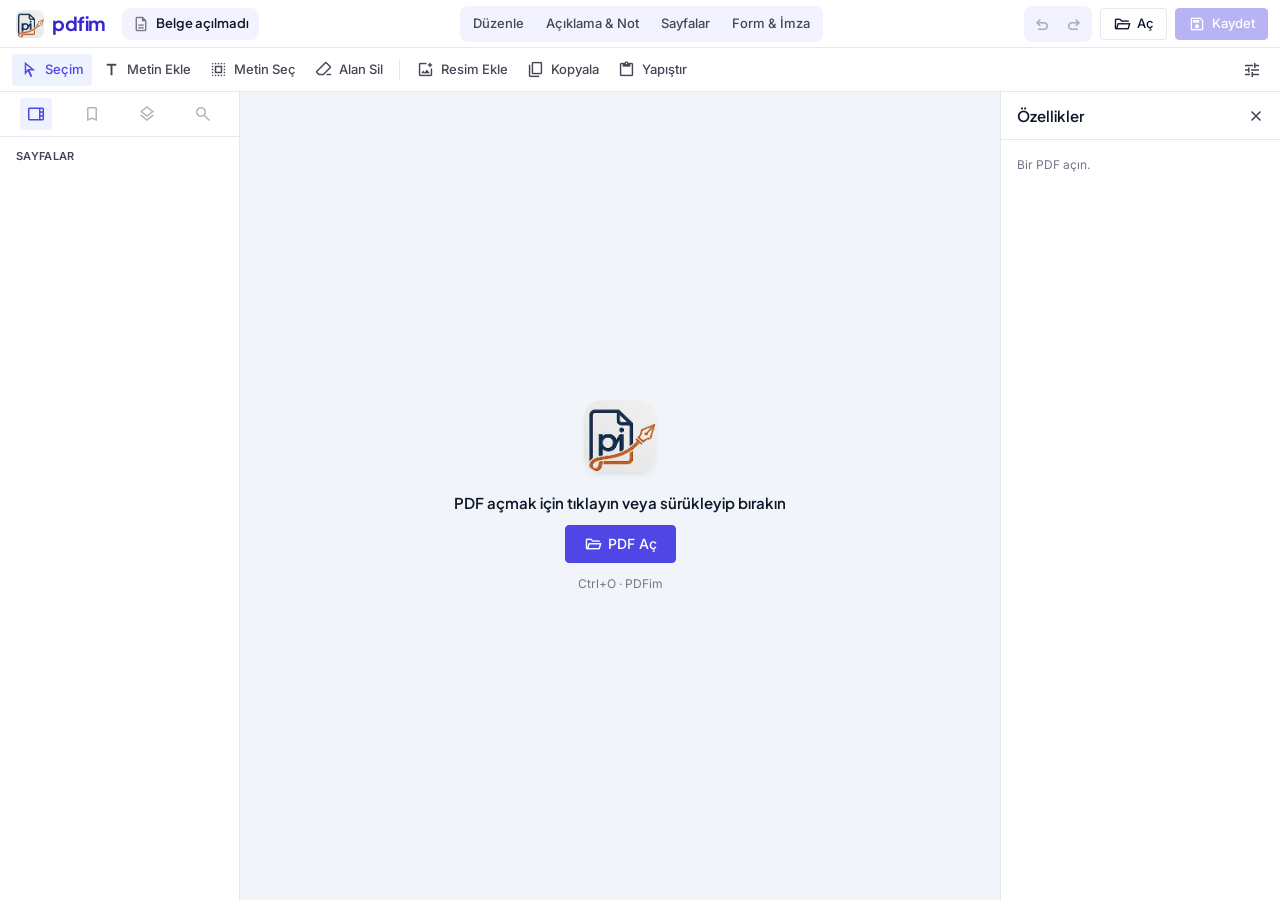
==== commit 6144fd67: "Aşama 5: v2.0 paketleme (PyInstaller + Inno Setup) PDFim.spec v2 için yeniden yazıldı: giriş noktası" ====
--- a/ui/index.html
+++ b/ui/index.html
@@ -135,7 +135,7 @@
       <img src="img/logo.png" alt="">
       <p class="empty-title">PDF açmak için tıklayın veya sürükleyip bırakın</p>
       <button type="button" id="btn-open-empty" class="btn btn-primary btn-lg"><span class="ms">folder_open</span><span>PDF Aç</span></button>
-      <p class="empty-hint">Ctrl+O</p>
+      <p class="empty-hint">Ctrl+O · PDFim <span id="app-version"></span></p>
       <div id="recent-list"></div>
     </div>
 
